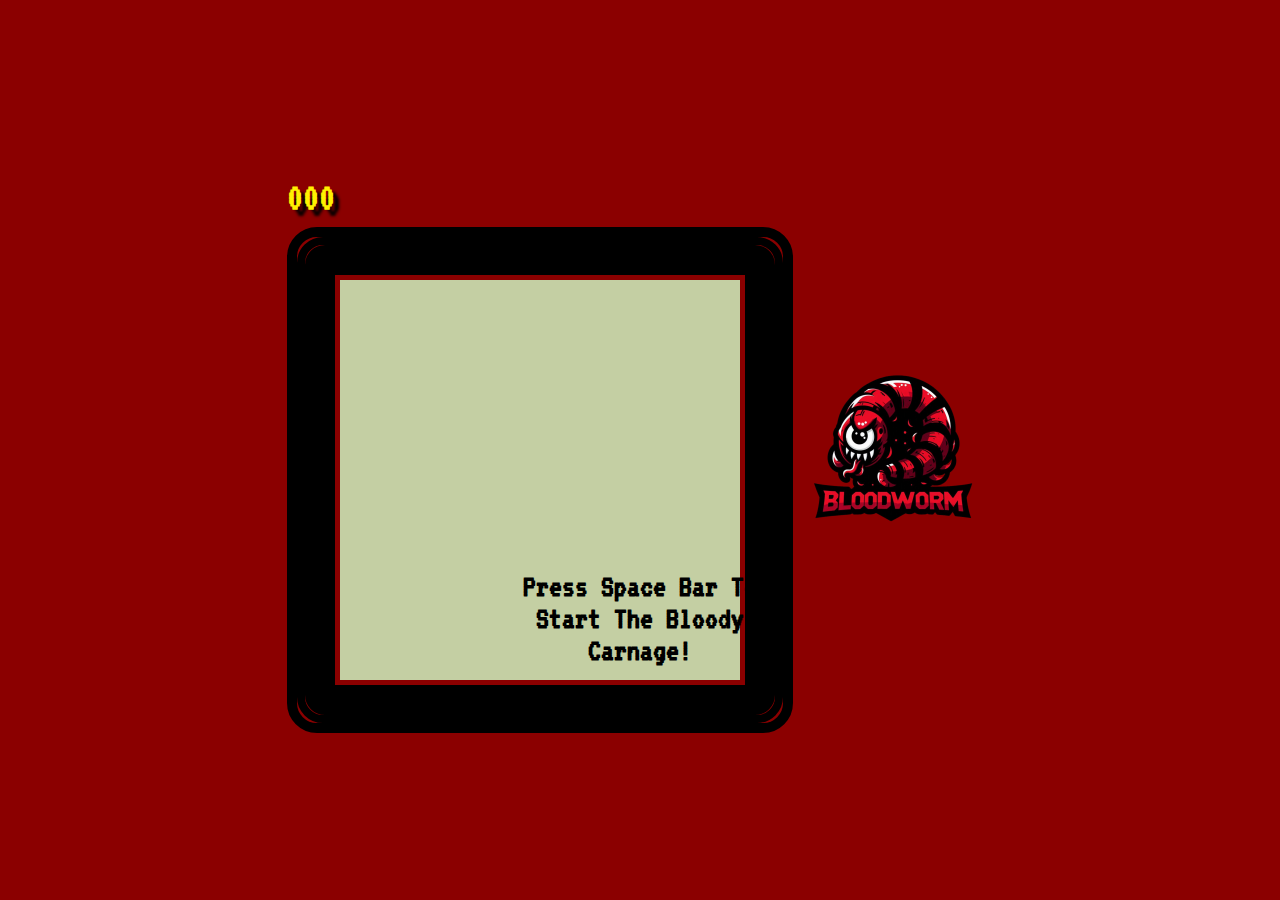
==== bloodworm.html @ 36364626 "changed index.html to bloodworm.html" ====
<!DOCTYPE html>
<html lang="en">
  <head>
    <meta charset="UTF-8" />
    <meta name="viewport" content="width=device-width, initial-scale=1.0" />
    <link rel="preconnect" href="https://fonts.googleapis.com" />
    <link rel="preconnect" href="https://fonts.gstatic.com" crossorigin />
    <link
      href="https://fonts.googleapis.com/css2?family=Frijole&family=VT323&display=swap"
      rel="stylesheet"
    />
    <title>Bloodworm</title>
    <script src="script.js" defer></script>
    <link rel="stylesheet" href="style.css" />
  </head>
  <body>
    <div>
      <div id="scores">
        <h1 id="score">000</h1>
        <h1 id="highScore">000</h1>
      </div>
      <div class="game_border-1">
        <div class="game_border-2">
          <div class="game_border-3">
            <div class="game_board"></div>
          </div>
        </div>
      </div>
    </div>
    <h1 id="instruction_text">press space bar to start the bloody carnage!</h1>
    <img
      src="Bloodworm-logo.png"
      alt="bloodworm-logo"
      width="200"
      height="200"
    />
  </body>
</html>
---- style.css ----
body {
  display: flex;
  justify-content: center;
  align-items: center;
  height: 100vh;
  margin: 0;

  font-family: "VT323", monospace;
  font-weight: 400;
  font-style: normal;
}

body,
.bloodWorm {
  background-color: #8b0000;
}

.game_board {
  display: grid;
  grid-template-columns: repeat(20, 20px);
  grid-template-rows: repeat(20, 20px);
  border-radius: 100px;
  margin: 5px;
}

.game_border-1 {
  border: 10px solid #000;
  border-radius: 30px;
  box-shadow: inset 0 0 0 10px #8b0000;
}

.game_border-2 {
  border: 8px solid #000;
  border-radius: 26px;
  box-shadow: inset 0 0 0 10px #8b0000;
}

.game_border-3 {
  border: 30px solid #000;
  border-radius: 20px;
  box-shadow: inset 0 0 0 5px #8b0000;
}

#instruction_text {
  position: absolute;
  top: 60%;
  color: #000;
  width: 300px;
  text-align: center;
  text-transform: capitalize;
  padding: 30px;
  margin: 0;
}

#scores {
  display: flex;
  justify-content: space-between;
}

#score {
  color: #fff000;
}

#score,
#highScore {
  font-size: 40px;
  font-weight: bolder;
  text-shadow: 6px 6px 3px #000;
  margin: 10px 0;
}

#highScore {
  display: none;
  color: #dc143c;
}

.game_border-3,
#logo {
  background-color: #c4cfa3;
}

.bloodWorm {
  border: 1px dotted #000;
}

.prey {
  background-color: #deb887;
}
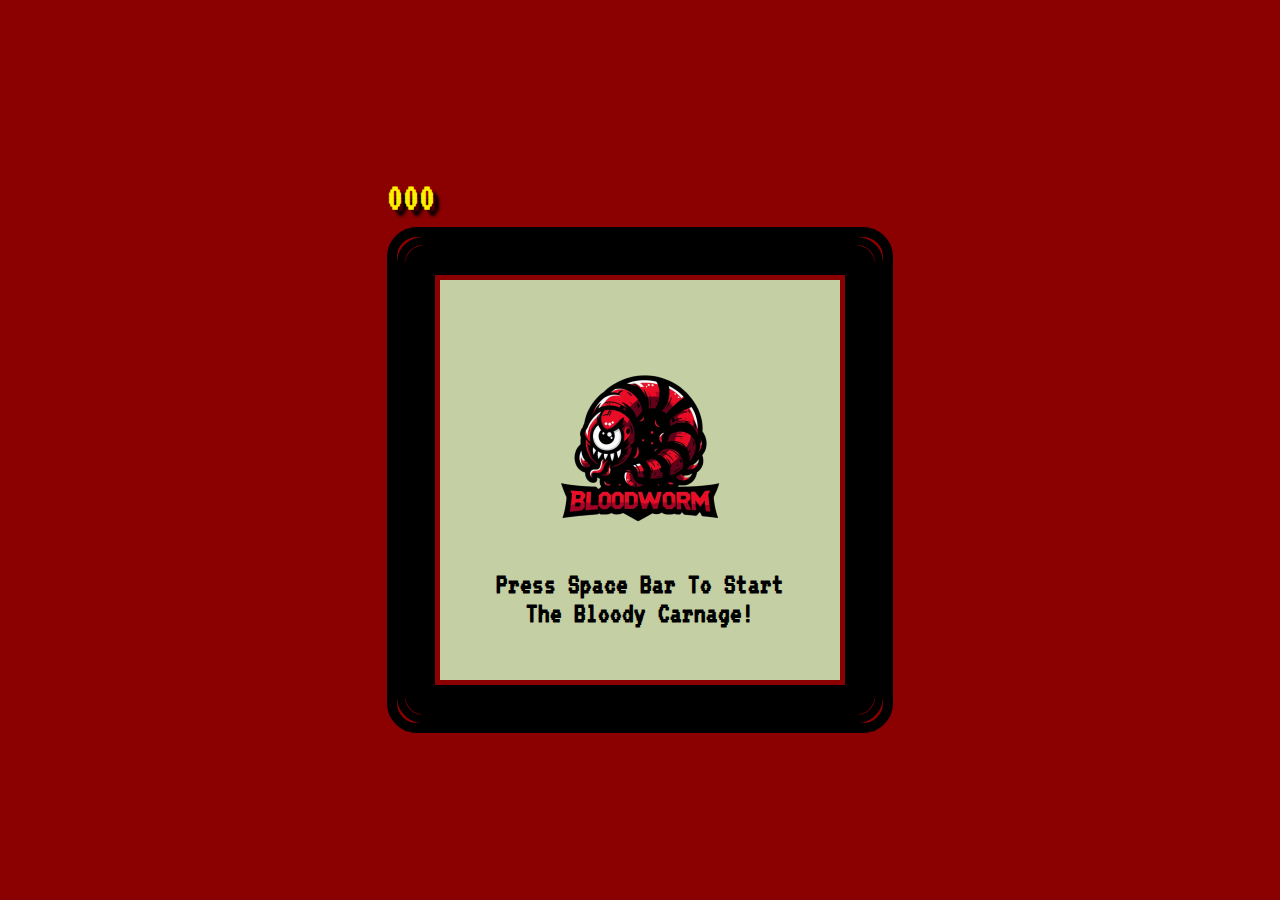
==== commit 9db3f81b: "made more CSS changes" ====
--- a/bloodworm.html
+++ b/bloodworm.html
@@ -29,6 +29,7 @@
     </div>
     <h1 id="instruction_text">press space bar to start the bloody carnage!</h1>
     <img
+      id="bloodworm-logo"
       src="Bloodworm-logo.png"
       alt="bloodworm-logo"
       width="200"
--- a/style.css
+++ b/style.css
@@ -13,6 +13,22 @@
 body,
 .bloodWorm {
   background-color: #8b0000;
+}
+
+#bloodworm-logo {
+  position: absolute;
+}
+
+#instruction_text {
+  position: absolute;
+  top: 60%;
+  color: #000;
+  width: 300px;
+  text-align: center;
+  text-transform: capitalize;
+  font-size: 1.8rem;
+  padding: 30px;
+  margin: 0;
 }
 
 .game_board {
@@ -39,17 +55,6 @@
   border: 30px solid #000;
   border-radius: 20px;
   box-shadow: inset 0 0 0 5px #8b0000;
-}
-
-#instruction_text {
-  position: absolute;
-  top: 60%;
-  color: #000;
-  width: 300px;
-  text-align: center;
-  text-transform: capitalize;
-  padding: 30px;
-  margin: 0;
 }
 
 #scores {
@@ -85,4 +90,5 @@
 
 .prey {
   background-color: #deb887;
+  border: 5px solid #000;
 }
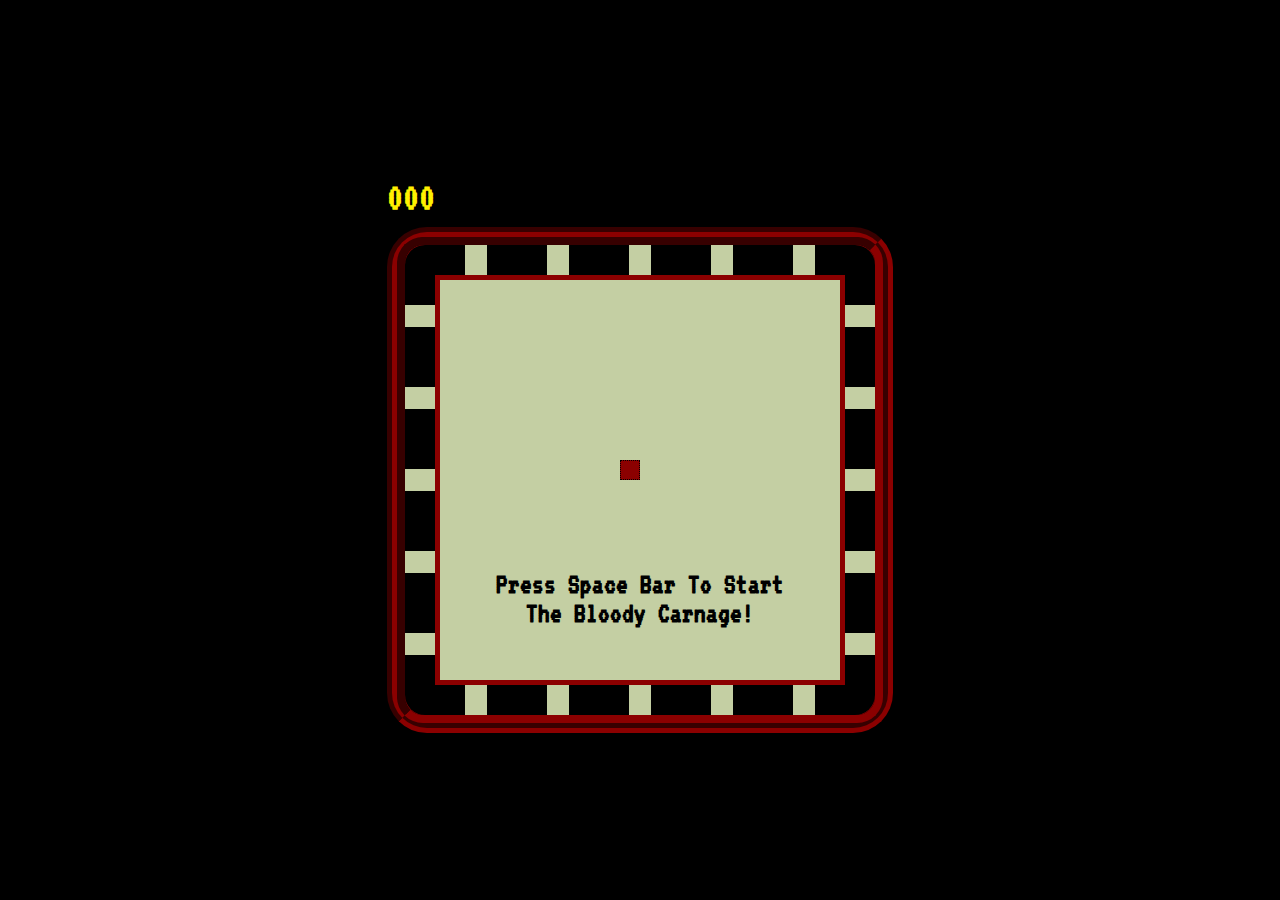
==== commit 897b902e: "working on js logic to get bloodworm to move" ====
--- a/bloodworm.html
+++ b/bloodworm.html
@@ -28,12 +28,12 @@
       </div>
     </div>
     <h1 id="instruction_text">press space bar to start the bloody carnage!</h1>
-    <img
+    <!-- <img
       id="bloodworm-logo"
       src="Bloodworm-logo.png"
       alt="bloodworm-logo"
       width="200"
       height="200"
-    />
+    /> -->
   </body>
 </html>
--- a/style.css
+++ b/style.css
@@ -8,11 +8,13 @@
   font-family: "VT323", monospace;
   font-weight: 400;
   font-style: normal;
+
+  background-color: #000;
 }
 
-body,
 .bloodWorm {
   background-color: #8b0000;
+  border: 1px dotted #000;
 }
 
 #bloodworm-logo {
@@ -40,19 +42,19 @@
 }
 
 .game_border-1 {
-  border: 10px solid #000;
-  border-radius: 30px;
-  box-shadow: inset 0 0 0 10px #8b0000;
+  border: 10px groove #8b0000;
+  border-radius: 40px;
+  box-shadow: inset 0 0 0 10px #000;
 }
 
 .game_border-2 {
-  border: 8px solid #000;
+  border: 8px inset #8b0000;
   border-radius: 26px;
   box-shadow: inset 0 0 0 10px #8b0000;
 }
 
 .game_border-3 {
-  border: 30px solid #000;
+  border: 30px dashed #000;
   border-radius: 20px;
   box-shadow: inset 0 0 0 5px #8b0000;
 }
@@ -84,10 +86,6 @@
   background-color: #c4cfa3;
 }
 
-.bloodWorm {
-  border: 1px dotted #000;
-}
-
 .prey {
   background-color: #deb887;
   border: 5px solid #000;
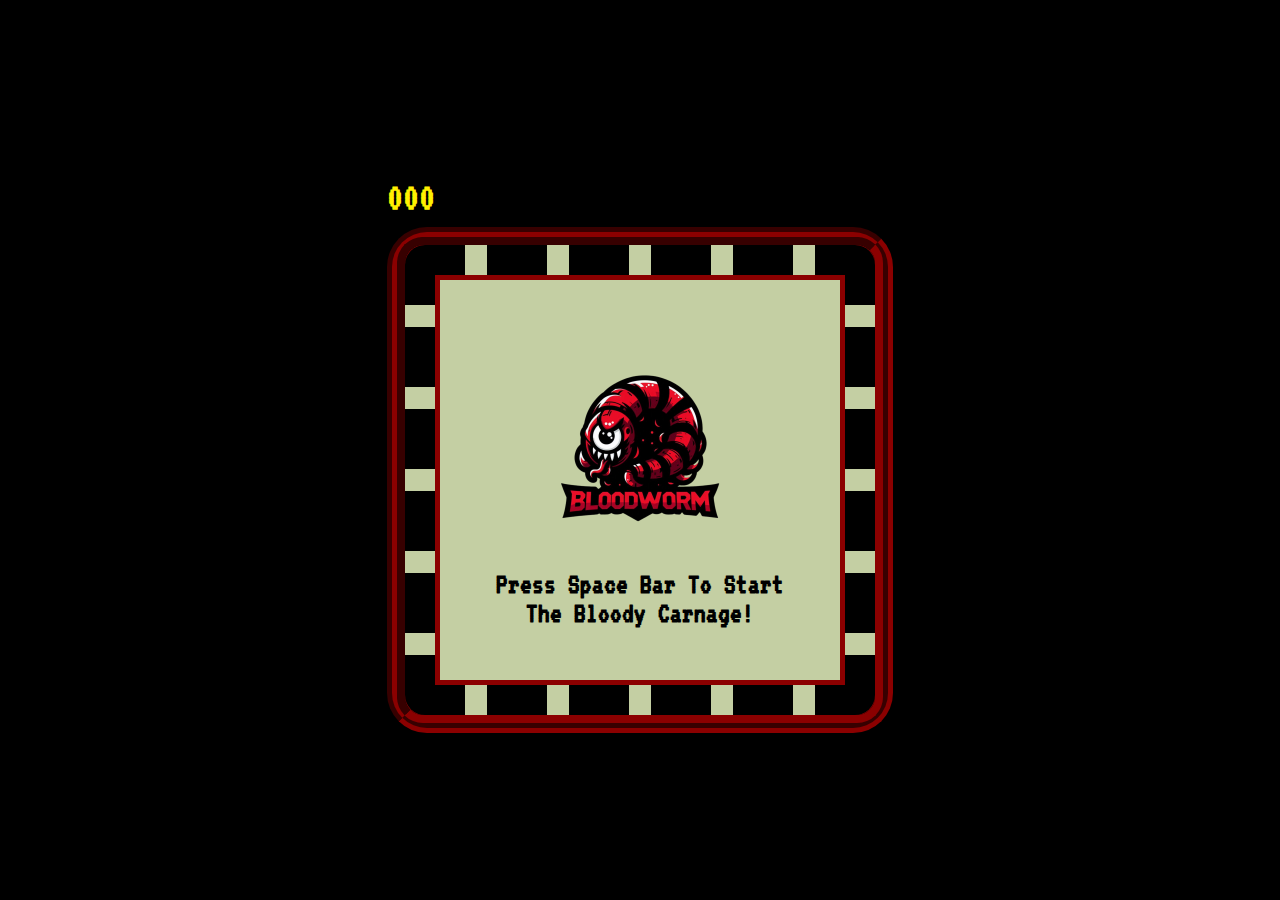
==== commit 868bc98e: "made some file name changes" ====
--- a/bloodworm.html
+++ b/bloodworm.html
@@ -10,7 +10,7 @@
       rel="stylesheet"
     />
     <title>Bloodworm</title>
-    <script src="script.js" defer></script>
+    <script src="bloodworm.js" defer></script>
     <link rel="stylesheet" href="style.css" />
   </head>
   <body>
@@ -28,12 +28,12 @@
       </div>
     </div>
     <h1 id="instruction_text">press space bar to start the bloody carnage!</h1>
-    <!-- <img
+    <img
       id="bloodworm-logo"
       src="Bloodworm-logo.png"
       alt="bloodworm-logo"
       width="200"
       height="200"
-    /> -->
+    />
   </body>
 </html>
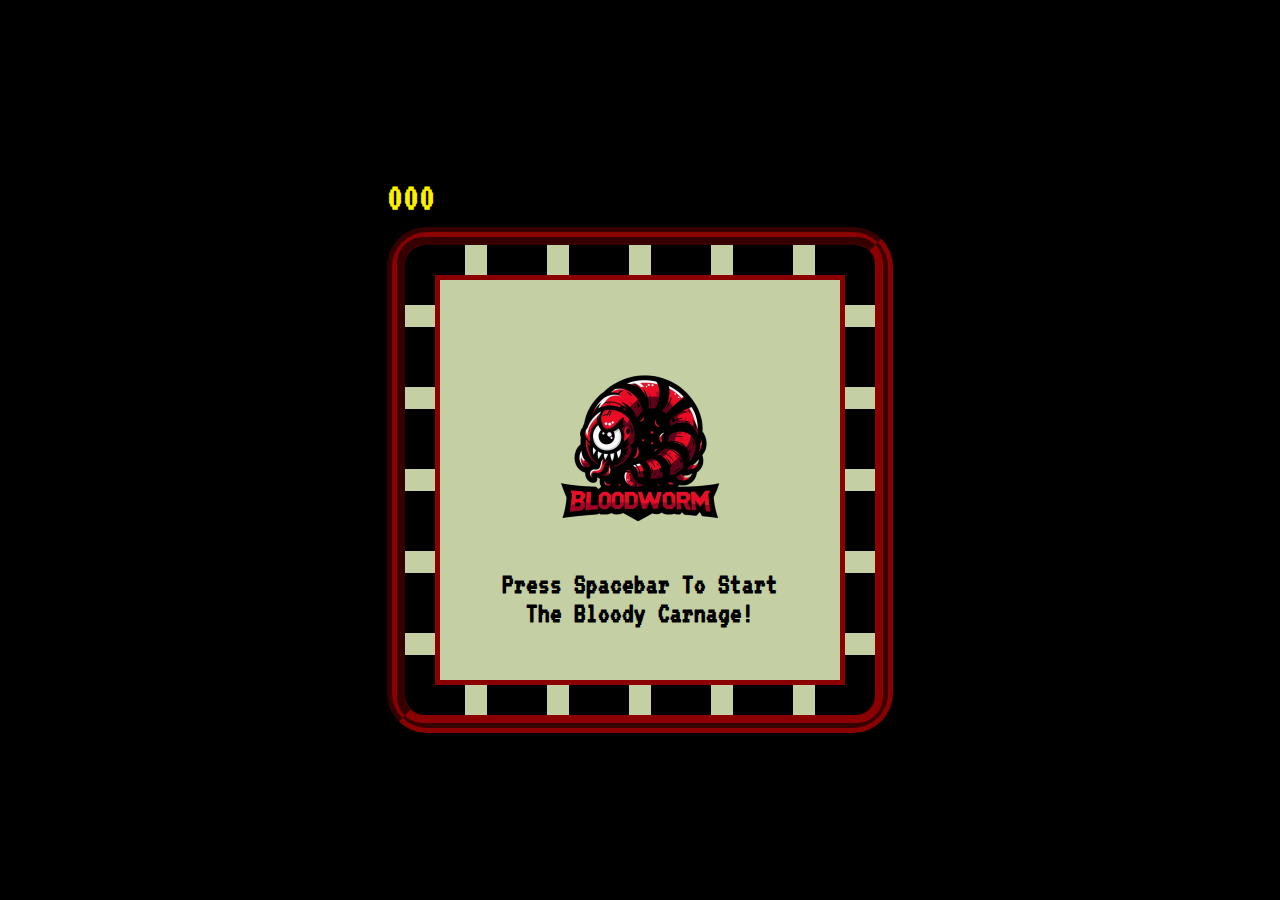
==== commit ca6953c6: "HTML text correction" ====
--- a/bloodworm.html
+++ b/bloodworm.html
@@ -27,9 +27,9 @@
         </div>
       </div>
     </div>
-    <h1 id="instruction_text">press space bar to start the bloody carnage!</h1>
+    <h1 id="instruction_text">press spacebar to start the bloody carnage!</h1>
     <img
-      id="bloodworm-logo"
+      class="bloodworm-logo"
       src="Bloodworm-logo.png"
       alt="bloodworm-logo"
       width="200"
--- a/style.css
+++ b/style.css
@@ -14,10 +14,11 @@
 
 .bloodWorm {
   background-color: #8b0000;
-  border: 1px dotted #000;
+  border: 2px dotted #000;
+  border-radius: 100px;
 }
 
-#bloodworm-logo {
+.bloodworm-logo {
   position: absolute;
 }
 
@@ -88,5 +89,6 @@
 
 .prey {
   background-color: #deb887;
-  border: 5px solid #000;
+  border: 2px solid #000;
+  border-radius: 100px;
 }
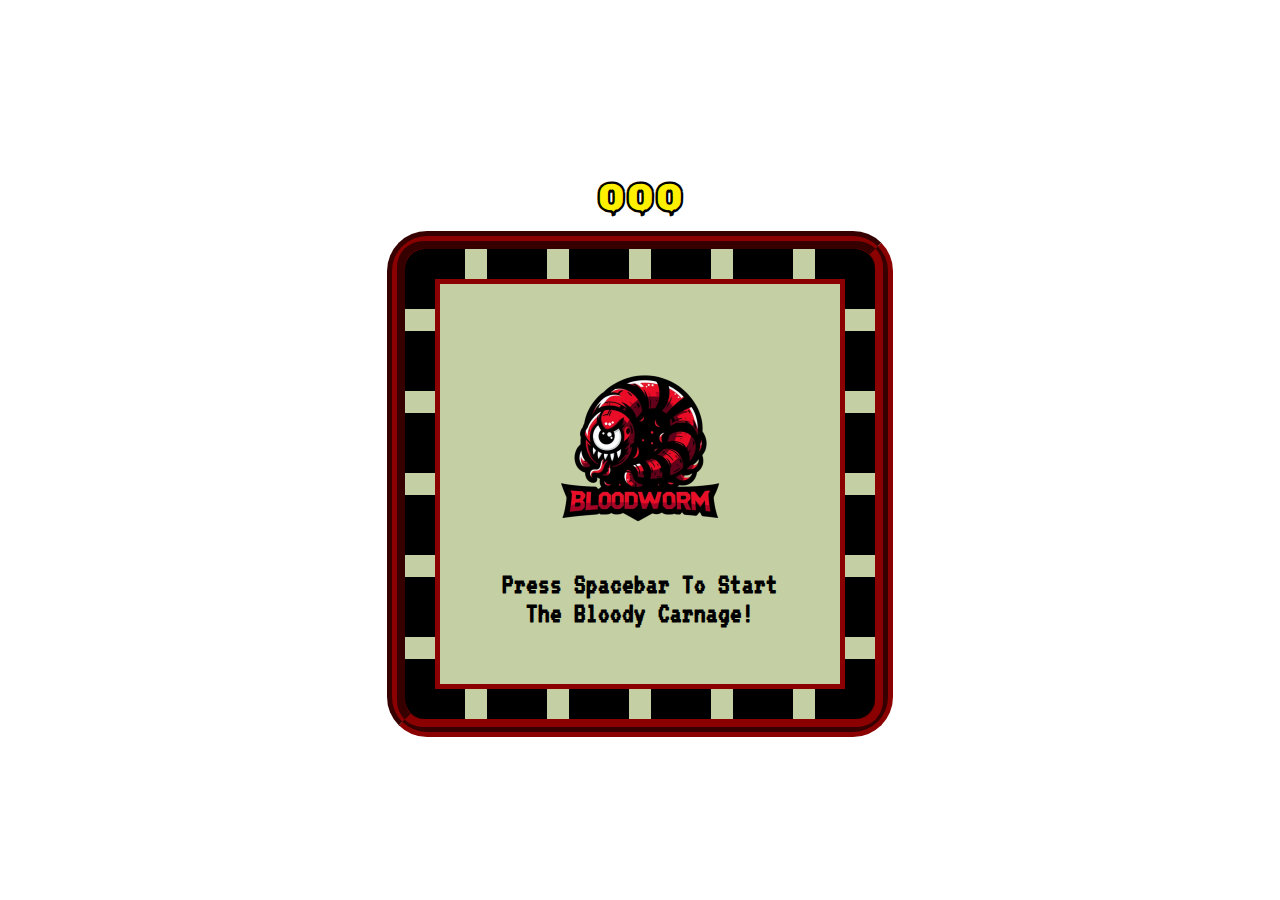
==== commit 15ac4c4d: "finished JS logic to complete game's programming" ====
--- a/bloodworm.html
+++ b/bloodworm.html
@@ -6,7 +6,7 @@
     <link rel="preconnect" href="https://fonts.googleapis.com" />
     <link rel="preconnect" href="https://fonts.gstatic.com" crossorigin />
     <link
-      href="https://fonts.googleapis.com/css2?family=Frijole&family=VT323&display=swap"
+      href="https://fonts.googleapis.com/css2?family=Frijole&family=Rubik+Wet+Paint&family=VT323&display=swap"
       rel="stylesheet"
     />
     <title>Bloodworm</title>
--- a/style.css
+++ b/style.css
@@ -9,7 +9,12 @@
   font-weight: 400;
   font-style: normal;
 
-  background-color: #000;
+  background-color: #fff;
+}
+
+.prey {
+  background-color: #deb887;
+  border: 2px solid #000;
 }
 
 .bloodWorm {
@@ -35,10 +40,10 @@
 }
 
 .game_board {
+  background: center / contain url("");
   display: grid;
   grid-template-columns: repeat(20, 20px);
   grid-template-rows: repeat(20, 20px);
-  border-radius: 100px;
   margin: 5px;
 }
 
@@ -62,7 +67,7 @@
 
 #scores {
   display: flex;
-  justify-content: space-between;
+  justify-content: space-around;
 }
 
 #score {
@@ -71,9 +76,11 @@
 
 #score,
 #highScore {
+  font-family: "Rubik Wet Paint", system-ui;
+  font-style: normal;
   font-size: 40px;
   font-weight: bolder;
-  text-shadow: 6px 6px 3px #000;
+  -webkit-text-stroke: 1px black;
   margin: 10px 0;
 }
 
@@ -86,9 +93,3 @@
 #logo {
   background-color: #c4cfa3;
 }
-
-.prey {
-  background-color: #deb887;
-  border: 2px solid #000;
-  border-radius: 100px;
-}
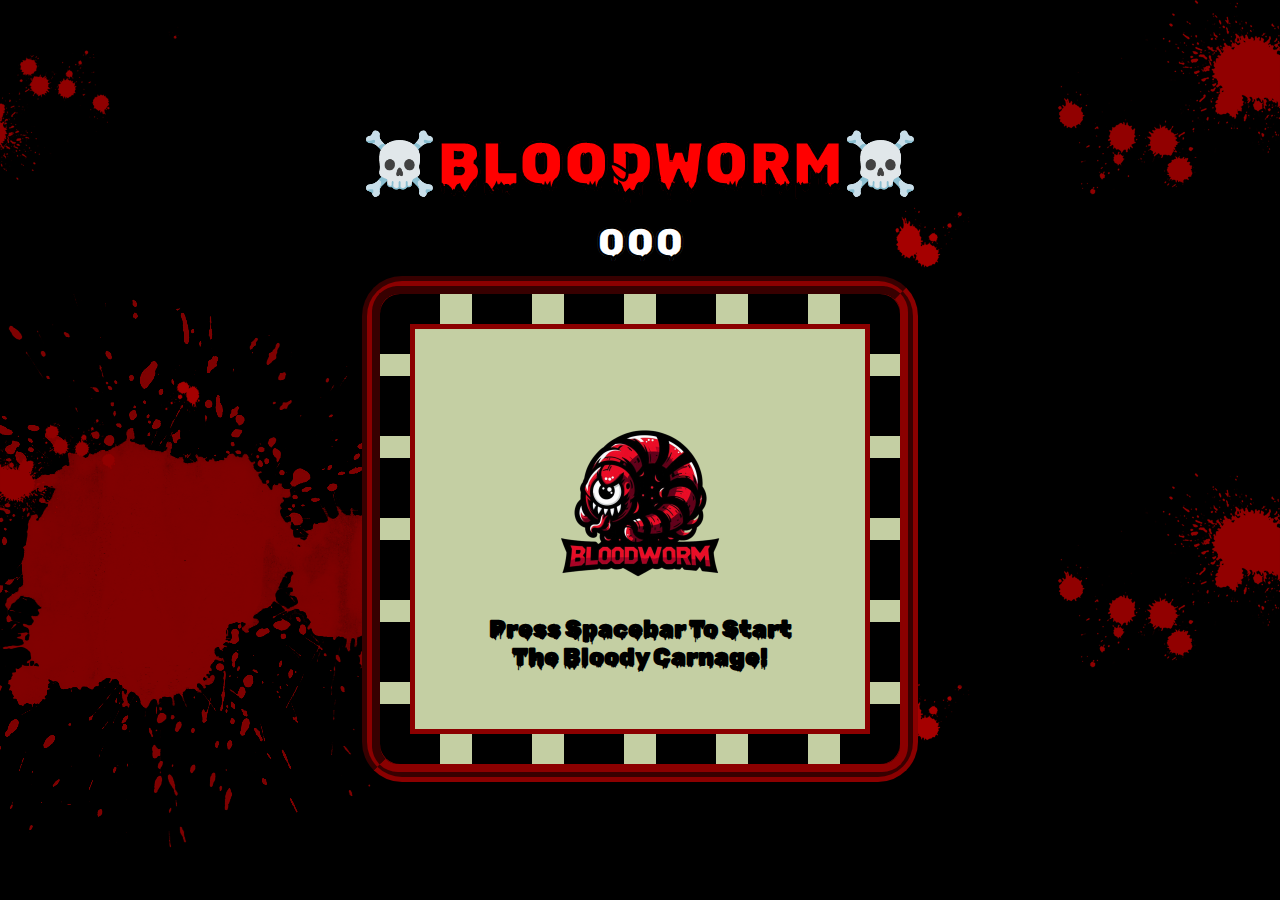
==== commit 14e85b7e: "added sound effects and music as well style changes to the layout" ====
--- a/bloodworm.html
+++ b/bloodworm.html
@@ -9,12 +9,21 @@
       href="https://fonts.googleapis.com/css2?family=Frijole&family=Rubik+Wet+Paint&family=VT323&display=swap"
       rel="stylesheet"
     />
-    <title>Bloodworm</title>
+
+    <style type="text/css">
+      body {
+        cursor: url("[data-uri]"),
+          auto;
+      }
+    </style>
+
+    <title>MIDNIGHT MACABRE | Bloodworm</title>
     <script src="bloodworm.js" defer></script>
     <link rel="stylesheet" href="style.css" />
   </head>
-  <body>
+  <body class="bloodwormLayout">
     <div>
+      <h1 class="BWTitle">☠️bloodworm☠️</h1>
       <div id="scores">
         <h1 id="score">000</h1>
         <h1 id="highScore">000</h1>
@@ -22,7 +31,7 @@
       <div class="game_border-1">
         <div class="game_border-2">
           <div class="game_border-3">
-            <div class="game_board"></div>
+            <div class="game_screen"></div>
           </div>
         </div>
       </div>
@@ -30,7 +39,7 @@
     <h1 id="instruction_text">press spacebar to start the bloody carnage!</h1>
     <img
       class="bloodworm-logo"
-      src="Bloodworm-logo.png"
+      src="/images/Bloodworm-logo.png"
       alt="bloodworm-logo"
       width="200"
       height="200"
--- a/style.css
+++ b/style.css
@@ -1,46 +1,94 @@
-body {
+.bloodwormLayout {
   display: flex;
+  flex-flow: column;
   justify-content: center;
   align-items: center;
   height: 100vh;
   margin: 0;
 
-  font-family: "VT323", monospace;
-  font-weight: 400;
+  background-color: #000;
+  background-image: url(/img/blood-png-37992.png),
+    url(/images/blood-png-7164.png), url(/images/blood-png-7146-flip-385w.png),
+    url(/images/blood-png-7146-350w.png), url(/images/blood-png-7164.png),
+    url(/images/blood-png-7146-flip-385w.png), url(/images/blood-png-7164.png);
+
+  background-repeat: no-repeat;
+  background-position: top left, -25% 30%, top right, left, 125% 25%, 100% 75%,
+    -25% 85%;
+
+  max-width: 240rem;
+  padding: 0 14rem;
+  margin: 0 auto;
+
+  @media screen and (max-width: 1800px) {
+    background-image: url(/images/blood-png-37992.png),
+      url(/images/blood-png-7146-flip-385w.png),
+      url(/images/blood-png-7146-200w.png),
+      url(/images/blood-png-7146-flip-385w.png), url(/images/blood-png-7164.png);
+
+    background-position: top left, top right, left, 100% 75%, -25% 85%;
+  }
+
+  @media screen and (max-width: 1024px) {
+    background-image: url(/images/blood-png-37992.png),
+      url(/images/blood-png-7146-flip-385w.png),
+      url(/images/blood-png-7146-100w.png),
+      url(/images/blood-png-7146-flip-100w.png),
+      url(/images/blood-png-7164-200w.png);
+
+    background-position: top left, top right, left, 100% 75%, -25% 85%;
+
+    padding: 0;
+  }
+}
+
+.BWTitle {
+  font-family: "Rubik Wet Paint", system-ui;
   font-style: normal;
-
-  background-color: #fff;
+  font-size: 40px;
+  font-weight: bolder;
+  font-size: 60px;
+  -webkit-text-stroke: 1px black;
+  text-transform: uppercase;
+  color: red;
+  margin: 10px 0;
 }
 
 .prey {
-  background-color: #deb887;
-  border: 2px solid #000;
+  background-image: url(/images/cs50duck.png);
+  background-repeat: no-repeat;
+  background-size: contain;
+  width: 30px;
+  height: 30px;
 }
 
 .bloodWorm {
   background-color: #8b0000;
   border: 2px dotted #000;
-  border-radius: 100px;
+  border-radius: 100%;
 }
 
 .bloodworm-logo {
   position: absolute;
+  top: 45%;
 }
 
 #instruction_text {
   position: absolute;
-  top: 60%;
+  top: 65%;
   color: #000;
-  width: 300px;
+  width: 350px;
+  font-family: "Rubik Wet Paint", system-ui;
+  font-size: 1.5rem;
+  font-style: normal;
   text-align: center;
   text-transform: capitalize;
-  font-size: 1.8rem;
+
   padding: 30px;
   margin: 0;
 }
 
-.game_board {
-  background: center / contain url("");
+.game_screen {
   display: grid;
   grid-template-columns: repeat(20, 20px);
   grid-template-rows: repeat(20, 20px);
@@ -71,7 +119,7 @@
 }
 
 #score {
-  color: #fff000;
+  color: #fff;
 }
 
 #score,
@@ -86,7 +134,7 @@
 
 #highScore {
   display: none;
-  color: #dc143c;
+  color: red;
 }
 
 .game_border-3,
